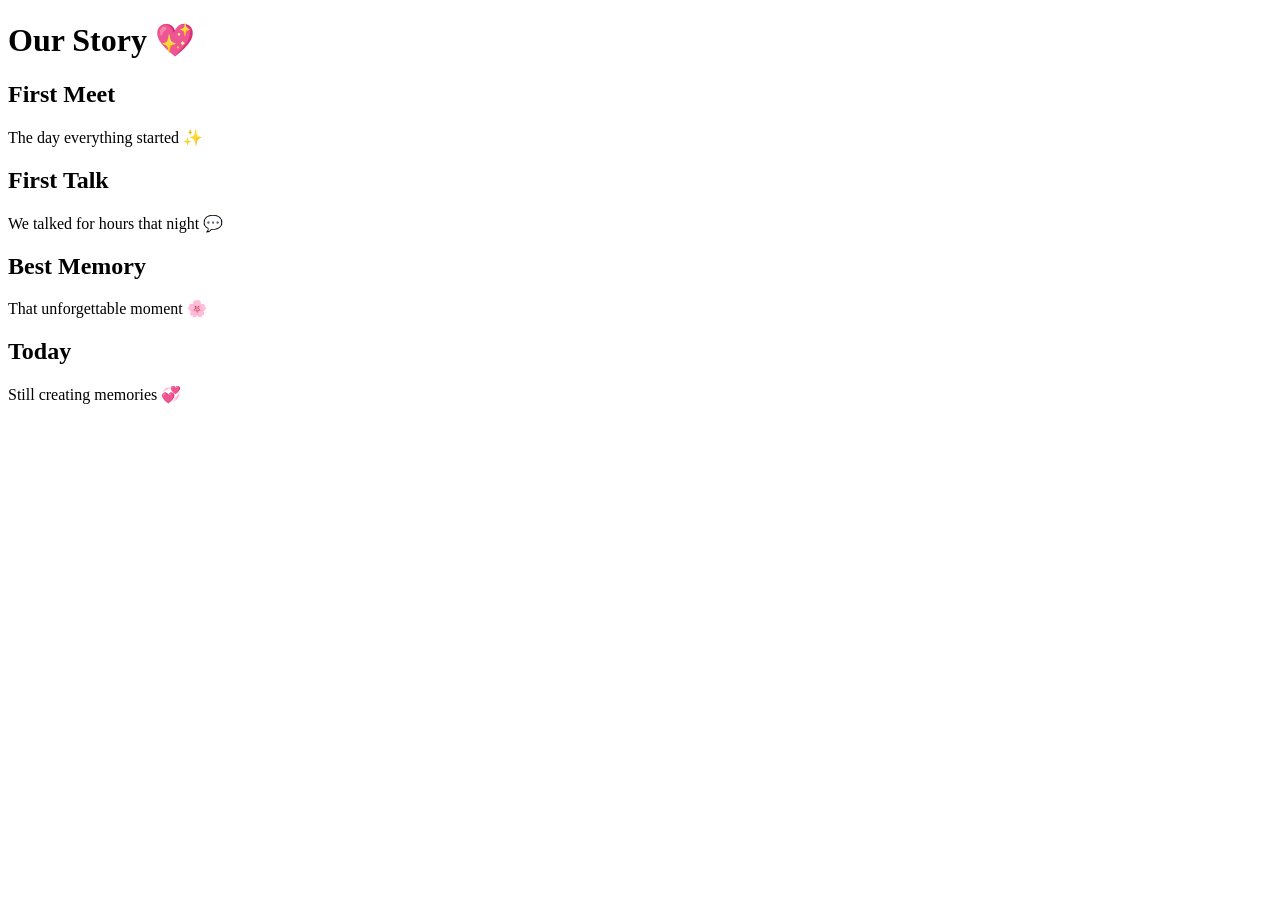
==== index.html @ 2d549c33 "Add files via upload" ====
<!DOCTYPE html>
<html lang="en">
<head>
  <meta charset="UTF-8">
  <meta name="viewport" content="width=device-width, initial-scale=1.0">
  <title>Our Timeline</title>
  <link rel="stylesheet" href="style.css">
</head>
<body>

  <h1 class="title">Our Story 💖</h1>

  <div class="timeline">

    <div class="timeline-item">
      <div class="dot"></div>
      <div class="content">
        <h2>First Meet</h2>
        <p>The day everything started ✨</p>
      </div>
    </div>

    <div class="timeline-item">
      <div class="dot"></div>
      <div class="content">
        <h2>First Talk</h2>
        <p>We talked for hours that night 💬</p>
      </div>
    </div>

    <div class="timeline-item">
      <div class="dot"></div>
      <div class="content">
        <h2>Best Memory</h2>
        <p>That unforgettable moment 🌸</p>
      </div>
    </div>

    <div class="timeline-item">
      <div class="dot"></div>
      <div class="content">
        <h2>Today</h2>
        <p>Still creating memories 💞</p>
      </div>
    </div>

  </div>

<script src="script.js"></script>
</body>
</html>
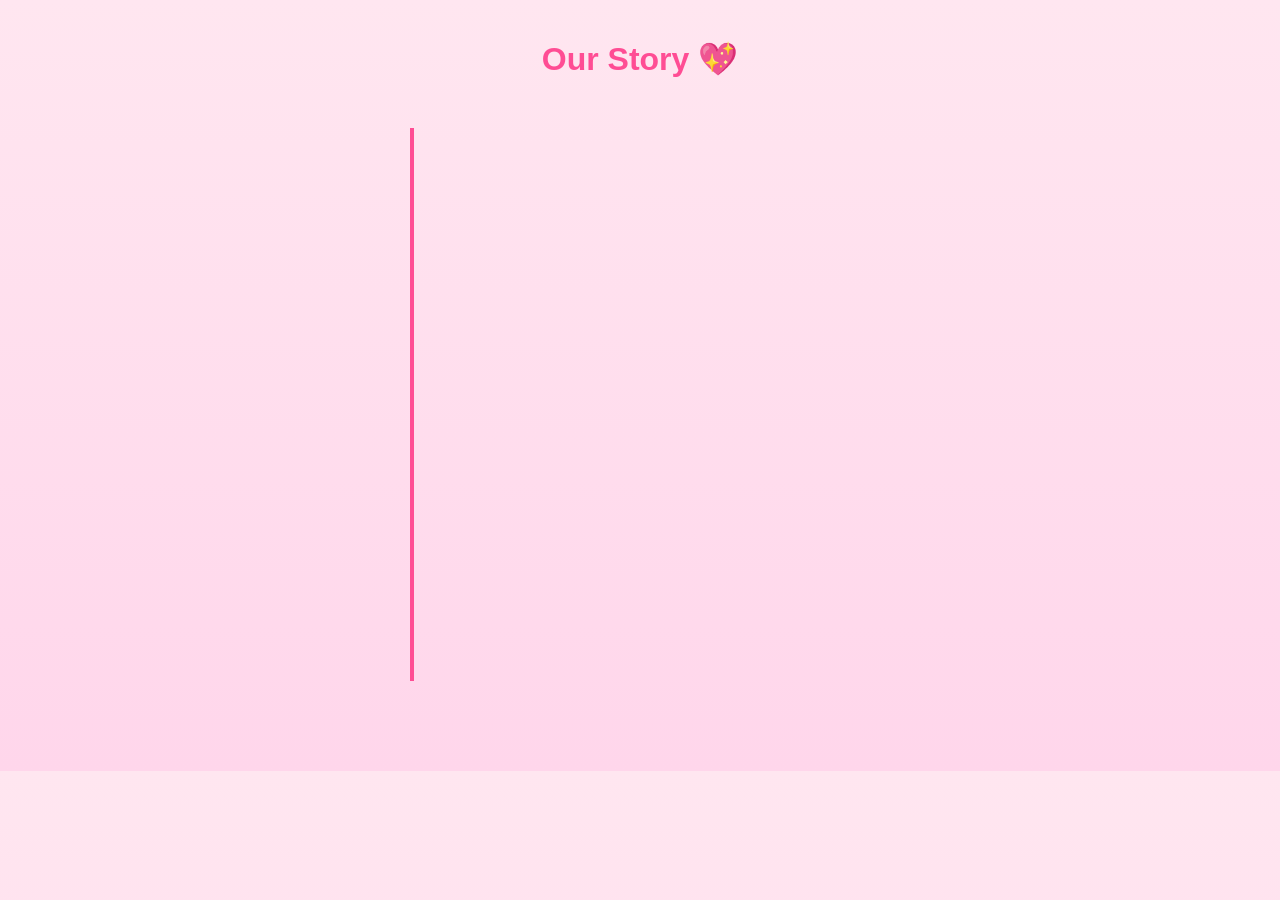
==== commit 5c2c3a1e: "fixed paths" ====
--- a/index.html
+++ b/index.html
@@ -4,7 +4,7 @@
   <meta charset="UTF-8">
   <meta name="viewport" content="width=device-width, initial-scale=1.0">
   <title>Our Timeline</title>
-  <link rel="stylesheet" href="style.css">
+  <link rel="stylesheet" href="./timestyle.css">
 </head>
 <body>
 
@@ -46,6 +46,6 @@
 
   </div>
 
-<script src="script.js"></script>
+<script src="./timescript.js"></script>
 </body>
 </html>
--- a/timestyle.css
+++ b/timestyle.css
@@ -0,0 +1,79 @@
+* {
+  margin: 0;
+  padding: 0;
+  box-sizing: border-box;
+  font-family: "Poppins", sans-serif;
+}
+
+body {
+  background: linear-gradient(to bottom, #ffe6f0, #ffd6eb);
+  padding: 40px 20px;
+}
+
+.title {
+  text-align: center;
+  font-size: 2rem;
+  margin-bottom: 50px;
+  color: #ff4d94;
+}
+
+/* Timeline container */
+.timeline {
+  position: relative;
+  max-width: 500px;
+  margin: auto;
+}
+
+/* Vertical line */
+.timeline::before {
+  content: "";
+  position: absolute;
+  left: 20px;
+  top: 0;
+  width: 4px;
+  height: 100%;
+  background: #ff4d94;
+}
+
+/* Each item */
+.timeline-item {
+  position: relative;
+  margin-bottom: 50px;
+  padding-left: 60px;
+  opacity: 0;
+  transform: translateY(40px);
+  transition: 0.6s ease;
+}
+
+.timeline-item.show {
+  opacity: 1;
+  transform: translateY(0);
+}
+
+/* Dot */
+.dot {
+  position: absolute;
+  left: 12px;
+  width: 16px;
+  height: 16px;
+  background: #ff4d94;
+  border-radius: 50%;
+}
+
+/* Content box */
+.content {
+  background: white;
+  padding: 20px;
+  border-radius: 15px;
+  box-shadow: 0 5px 15px rgba(0,0,0,0.1);
+}
+
+.content h2 {
+  margin-bottom: 10px;
+  color: #ff4d94;
+}
+
+.content p {
+  font-size: 0.95rem;
+  line-height: 1.5;
+}
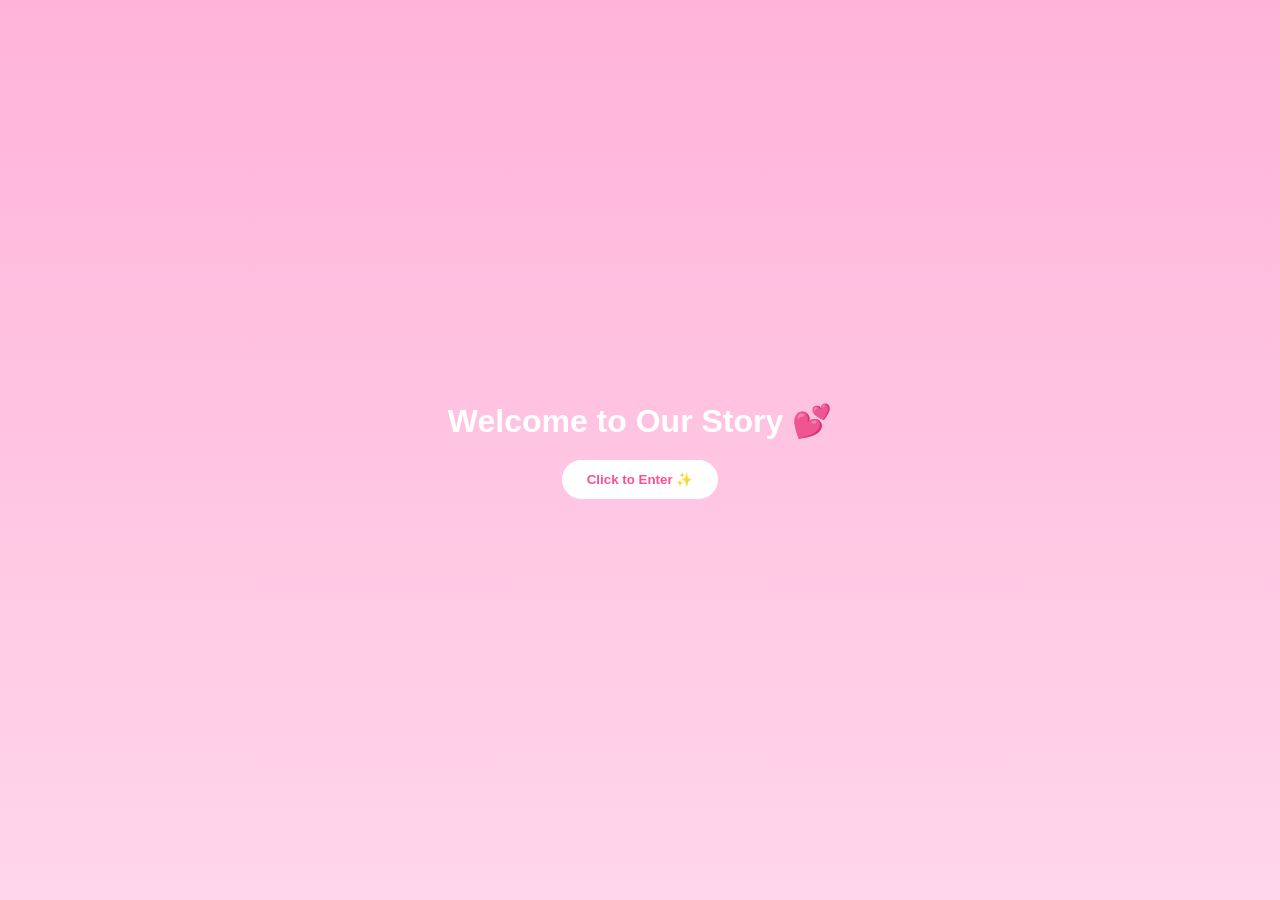
==== commit 9615e093: "made changes" ====
--- a/index.html
+++ b/index.html
@@ -2,50 +2,75 @@
 <html lang="en">
 <head>
   <meta charset="UTF-8">
+  <title>Our Timeline 💖</title>
   <meta name="viewport" content="width=device-width, initial-scale=1.0">
-  <title>Our Timeline</title>
-  <link rel="stylesheet" href="./timestyle.css">
+  <link rel="stylesheet" href="timestyle.css">
 </head>
 <body>
 
-  <h1 class="title">Our Story 💖</h1>
+<!-- Progress Bar -->
+<div class="progress-bar"></div>
 
-  <div class="timeline">
+<!-- Intro Screen -->
+<div class="intro-screen" id="intro">
+  <h1>Welcome to Our Story 💕</h1>
+  <button onclick="enterSite()">Click to Enter ✨</button>
+</div>
 
-    <div class="timeline-item">
-      <div class="dot"></div>
-      <div class="content">
-        <h2>First Meet</h2>
-        <p>The day everything started ✨</p>
+<div class="container">
+
+  <h1 class="main-title">Our Cute Timeline 💖</h1>
+
+  <!-- Timeline Item 1 -->
+  <div class="timeline-item" onclick="toggleItem(this)">
+    <div class="dot"></div>
+    <div class="content">
+      <h2>First Meet 💕</h2>
+      <div class="hidden-content">
+        <img src="firstmeet.JPG">
+        <p>This was the moment everything started 🥹✨</p>
       </div>
     </div>
+  </div>
 
-    <div class="timeline-item">
-      <div class="dot"></div>
-      <div class="content">
-        <h2>First Talk</h2>
-        <p>We talked for hours that night 💬</p>
+  <!-- Timeline Item 2 -->
+  <div class="timeline-item" onclick="toggleItem(this)">
+    <div class="dot"></div>
+    <div class="content">
+      <h2>First Talk 💌</h2>
+      <div class="hidden-content">
+        <img src="firsttalk.JPG">
+        <p>Who knew one conversation could mean so much? 💗</p>
       </div>
     </div>
+  </div>
 
-    <div class="timeline-item">
-      <div class="dot"></div>
-      <div class="content">
-        <h2>Best Memory</h2>
-        <p>That unforgettable moment 🌸</p>
+  <!-- Timeline Item 3 -->
+  <div class="timeline-item" onclick="toggleItem(this)">
+    <div class="dot"></div>
+    <div class="content">
+      <h2>Best Memory 🌸</h2>
+      <div class="hidden-content">
+        <img src="bestmemory.JPG">
+        <p>This day will always be my favorite 🫶</p>
       </div>
     </div>
+  </div>
 
-    <div class="timeline-item">
-      <div class="dot"></div>
-      <div class="content">
-        <h2>Today</h2>
-        <p>Still creating memories 💞</p>
+  <!-- Timeline Item 4 -->
+  <div class="timeline-item" onclick="toggleItem(this)">
+    <div class="dot"></div>
+    <div class="content">
+      <h2>Today ✨</h2>
+      <div class="hidden-content">
+        <img src="today.JPG">
+        <p>And we’re still writing our story… 💞</p>
       </div>
     </div>
-
   </div>
 
-<script src="./timescript.js"></script>
+</div>
+
+<script src="timescript.js"></script>
 </body>
 </html>
--- a/timestyle.css
+++ b/timestyle.css
@@ -2,78 +2,120 @@
   margin: 0;
   padding: 0;
   box-sizing: border-box;
-  font-family: "Poppins", sans-serif;
+  font-family: 'Poppins', sans-serif;
 }
 
 body {
-  background: linear-gradient(to bottom, #ffe6f0, #ffd6eb);
-  padding: 40px 20px;
+  background: linear-gradient(to bottom, #ffd6eb, #ffe6f5);
+  overflow-x: hidden;
 }
 
-.title {
-  text-align: center;
-  font-size: 2rem;
-  margin-bottom: 50px;
-  color: #ff4d94;
+/* Progress Bar */
+.progress-bar {
+  position: fixed;
+  top: 0;
+  left: 0;
+  height: 5px;
+  background: #ff4d94;
+  width: 0%;
+  z-index: 1000;
 }
 
-/* Timeline container */
-.timeline {
-  position: relative;
-  max-width: 500px;
+/* Intro Screen */
+.intro-screen {
+  position: fixed;
+  width: 100%;
+  height: 100vh;
+  background: linear-gradient(to bottom, #ffb3d9, #ffd6eb);
+  display: flex;
+  flex-direction: column;
+  justify-content: center;
+  align-items: center;
+  z-index: 2000;
+  text-align: center;
+}
+
+.intro-screen h1 {
+  font-size: 2rem;
+  color: white;
+}
+
+.intro-screen button {
+  margin-top: 20px;
+  padding: 12px 25px;
+  border: none;
+  border-radius: 25px;
+  background: white;
+  color: #ff4d94;
+  font-weight: bold;
+  cursor: pointer;
+}
+
+/* Container */
+.container {
+  padding: 80px 20px;
+  max-width: 600px;
   margin: auto;
 }
 
-/* Vertical line */
-.timeline::before {
-  content: "";
-  position: absolute;
-  left: 20px;
-  top: 0;
-  width: 4px;
-  height: 100%;
-  background: #ff4d94;
+.main-title {
+  text-align: center;
+  margin-bottom: 50px;
+  color: #ff3385;
 }
 
-/* Each item */
+/* Timeline */
 .timeline-item {
   position: relative;
-  margin-bottom: 50px;
-  padding-left: 60px;
-  opacity: 0;
-  transform: translateY(40px);
-  transition: 0.6s ease;
+  margin-bottom: 40px;
+  padding-left: 30px;
+  cursor: pointer;
 }
 
-.timeline-item.show {
-  opacity: 1;
-  transform: translateY(0);
-}
-
-/* Dot */
-.dot {
+.timeline-item .dot {
   position: absolute;
-  left: 12px;
-  width: 16px;
-  height: 16px;
+  left: 0;
+  top: 10px;
+  width: 15px;
+  height: 15px;
   background: #ff4d94;
   border-radius: 50%;
 }
 
-/* Content box */
-.content {
-  background: white;
-  padding: 20px;
-  border-radius: 15px;
-  box-shadow: 0 5px 15px rgba(0,0,0,0.1);
+.content h2 {
+  color: #ff3385;
 }
 
-.content h2 {
-  margin-bottom: 10px;
-  color: #ff4d94;
+.hidden-content {
+  max-height: 0;
+  overflow: hidden;
+  transition: 0.5s ease;
 }
 
-.content p {
-  font-size: 0.95rem;
-  line-height: 1.5;
+.timeline-item.active .hidden-content {
+  max-height: 600px;
+  margin-top: 15px;
 }
+
+.hidden-content img {
+  width: 100%;
+  border-radius: 12px;
+  margin: 10px 0;
+}
+
+.hidden-content p {
+  color: #444;
+}
+
+/* Floating Hearts */
+.heart {
+  position: fixed;
+  bottom: -10px;
+  font-size: 18px;
+  animation: floatUp 4s linear;
+}
+
+@keyframes floatUp {
+  from { transform: translateY(0); opacity: 1; }
+  to { transform: translateY(-100vh); opacity: 0; }
+}
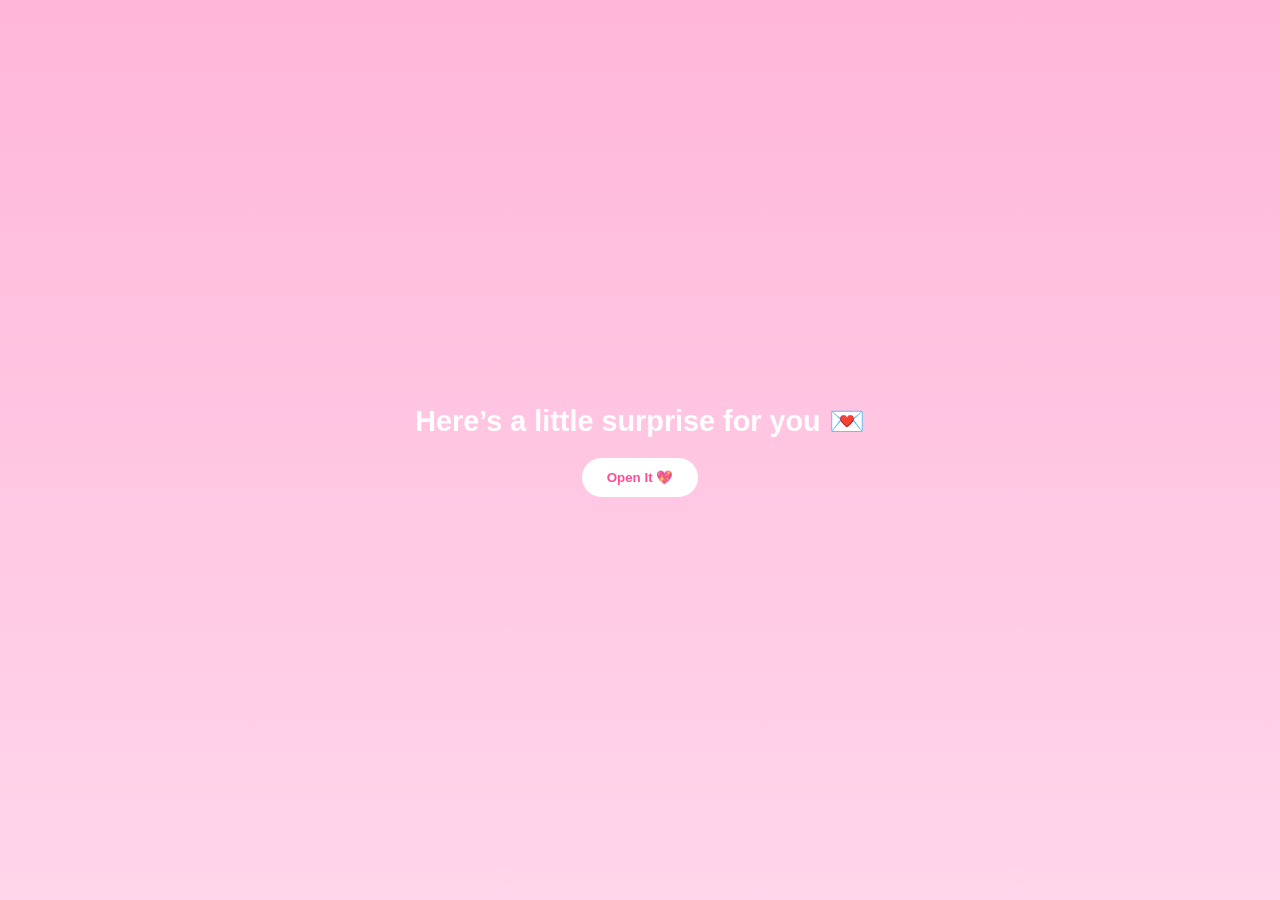
==== commit 1a34ff71: "changes made" ====
--- a/index.html
+++ b/index.html
@@ -2,67 +2,57 @@
 <html lang="en">
 <head>
   <meta charset="UTF-8">
-  <title>Our Timeline 💖</title>
+  <title>Our Little Story 💖</title>
   <meta name="viewport" content="width=device-width, initial-scale=1.0">
   <link rel="stylesheet" href="timestyle.css">
 </head>
 <body>
 
-<!-- Progress Bar -->
-<div class="progress-bar"></div>
-
-<!-- Intro Screen -->
+<!-- Surprise Intro -->
 <div class="intro-screen" id="intro">
-  <h1>Welcome to Our Story 💕</h1>
-  <button onclick="enterSite()">Click to Enter ✨</button>
+  <h1>Here’s a little surprise for you 💌</h1>
+  <button onclick="enterSite()">Open It 💖</button>
 </div>
 
 <div class="container">
 
-  <h1 class="main-title">Our Cute Timeline 💖</h1>
+  <h1 class="main-title">Our Mini Photo Book 📖💞</h1>
 
-  <!-- Timeline Item 1 -->
+  <!-- Timeline Item -->
   <div class="timeline-item" onclick="toggleItem(this)">
-    <div class="dot"></div>
-    <div class="content">
-      <h2>First Meet 💕</h2>
-      <div class="hidden-content">
+    <h2>First Meet 💕</h2>
+    <div class="hidden-content">
+      <div class="photo-card">
         <img src="firstmeet.JPG">
         <p>This was the moment everything started 🥹✨</p>
       </div>
     </div>
   </div>
 
-  <!-- Timeline Item 2 -->
   <div class="timeline-item" onclick="toggleItem(this)">
-    <div class="dot"></div>
-    <div class="content">
-      <h2>First Talk 💌</h2>
-      <div class="hidden-content">
+    <h2>First Talk 💌</h2>
+    <div class="hidden-content">
+      <div class="photo-card">
         <img src="firsttalk.JPG">
-        <p>Who knew one conversation could mean so much? 💗</p>
+        <p>One conversation changed everything 💗</p>
       </div>
     </div>
   </div>
 
-  <!-- Timeline Item 3 -->
   <div class="timeline-item" onclick="toggleItem(this)">
-    <div class="dot"></div>
-    <div class="content">
-      <h2>Best Memory 🌸</h2>
-      <div class="hidden-content">
+    <h2>Best Memory 🌸</h2>
+    <div class="hidden-content">
+      <div class="photo-card">
         <img src="bestmemory.JPG">
         <p>This day will always be my favorite 🫶</p>
       </div>
     </div>
   </div>
 
-  <!-- Timeline Item 4 -->
   <div class="timeline-item" onclick="toggleItem(this)">
-    <div class="dot"></div>
-    <div class="content">
-      <h2>Today ✨</h2>
-      <div class="hidden-content">
+    <h2>Today ✨</h2>
+    <div class="hidden-content">
+      <div class="photo-card">
         <img src="today.JPG">
         <p>And we’re still writing our story… 💞</p>
       </div>
--- a/timestyle.css
+++ b/timestyle.css
@@ -6,19 +6,8 @@
 }
 
 body {
-  background: linear-gradient(to bottom, #ffd6eb, #ffe6f5);
+  background: linear-gradient(to bottom, #ffe0ec, #ffd6eb);
   overflow-x: hidden;
-}
-
-/* Progress Bar */
-.progress-bar {
-  position: fixed;
-  top: 0;
-  left: 0;
-  height: 5px;
-  background: #ff4d94;
-  width: 0%;
-  z-index: 1000;
 }
 
 /* Intro Screen */
@@ -26,7 +15,7 @@
   position: fixed;
   width: 100%;
   height: 100vh;
-  background: linear-gradient(to bottom, #ffb3d9, #ffd6eb);
+  background: linear-gradient(to bottom, #ffb6d9, #ffd6eb);
   display: flex;
   flex-direction: column;
   justify-content: center;
@@ -36,25 +25,30 @@
 }
 
 .intro-screen h1 {
-  font-size: 2rem;
+  font-size: 1.8rem;
   color: white;
+  margin-bottom: 20px;
 }
 
 .intro-screen button {
-  margin-top: 20px;
   padding: 12px 25px;
   border: none;
-  border-radius: 25px;
+  border-radius: 30px;
   background: white;
   color: #ff4d94;
   font-weight: bold;
   cursor: pointer;
+  transition: 0.3s;
+}
+
+.intro-screen button:hover {
+  transform: scale(1.05);
 }
 
 /* Container */
 .container {
   padding: 80px 20px;
-  max-width: 600px;
+  max-width: 500px;
   margin: auto;
 }
 
@@ -64,28 +58,20 @@
   color: #ff3385;
 }
 
-/* Timeline */
+/* Timeline Items */
 .timeline-item {
-  position: relative;
-  margin-bottom: 40px;
-  padding-left: 30px;
+  margin-bottom: 35px;
   cursor: pointer;
+  text-align: center;
 }
 
-.timeline-item .dot {
-  position: absolute;
-  left: 0;
-  top: 10px;
-  width: 15px;
-  height: 15px;
-  background: #ff4d94;
-  border-radius: 50%;
+.timeline-item h2 {
+  color: #ff3385;
+  font-size: 1.2rem;
+  margin-bottom: 10px;
 }
 
-.content h2 {
-  color: #ff3385;
-}
-
+/* Hidden Content */
 .hidden-content {
   max-height: 0;
   overflow: hidden;
@@ -93,18 +79,32 @@
 }
 
 .timeline-item.active .hidden-content {
-  max-height: 600px;
-  margin-top: 15px;
+  max-height: 800px;
 }
 
-.hidden-content img {
-  width: 100%;
-  border-radius: 12px;
-  margin: 10px 0;
+/* Photo Card (Mini Photo Book Style) */
+.photo-card {
+  background: white;
+  padding: 15px;
+  border-radius: 15px;
+  box-shadow: 0 10px 20px rgba(0,0,0,0.1);
+  margin-top: 10px;
 }
 
-.hidden-content p {
+/* SAME SIZE IMAGES */
+.photo-card img {
+  width: 100%;
+  height: 300px;
+  object-fit: cover;
+  border-radius: 12px;
+}
+
+/* Bigger Text */
+.photo-card p {
+  font-size: 1rem;
+  margin-top: 10px;
   color: #444;
+  font-weight: 500;
 }
 
 /* Floating Hearts */
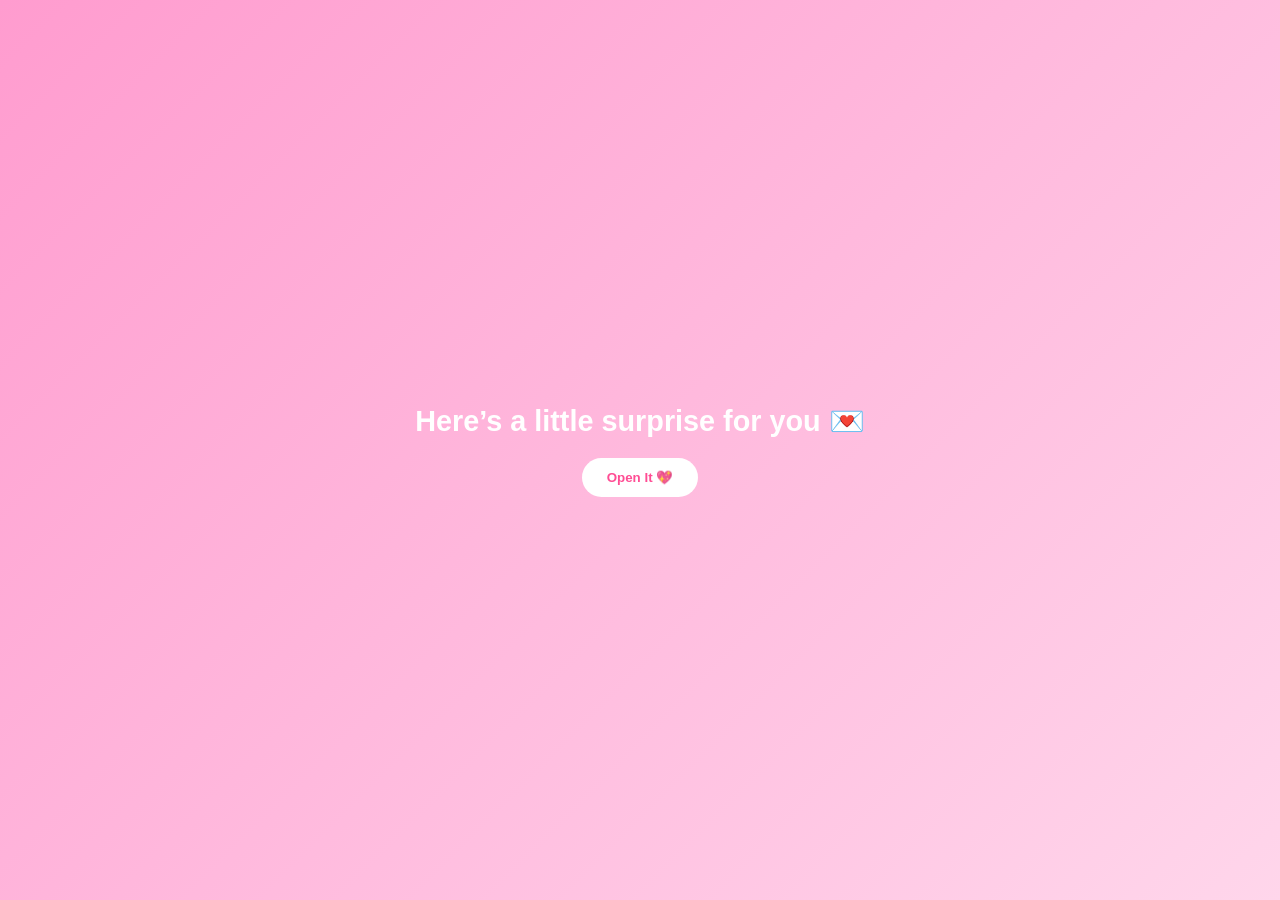
==== commit 7a06964d: "changed look" ====
--- a/index.html
+++ b/index.html
@@ -1,62 +1,83 @@
 <!DOCTYPE html>
 <html lang="en">
 <head>
-  <meta charset="UTF-8">
-  <title>Our Little Story 💖</title>
-  <meta name="viewport" content="width=device-width, initial-scale=1.0">
-  <link rel="stylesheet" href="timestyle.css">
+<meta charset="UTF-8">
+<meta name="viewport" content="width=device-width, initial-scale=1.0">
+<title>Our Little Photo Book 💖</title>
+<link rel="stylesheet" href="timestyle.css">
 </head>
+
 <body>
 
-<!-- Surprise Intro -->
-<div class="intro-screen" id="intro">
+<!-- Intro Screen -->
+<div class="intro" id="intro">
   <h1>Here’s a little surprise for you 💌</h1>
-  <button onclick="enterSite()">Open It 💖</button>
+  <button onclick="openBook()">Open It 💖</button>
 </div>
 
-<div class="container">
+<!-- Background Music -->
+<audio id="bgMusic" loop>
+  <source src="https://cdn.pixabay.com/download/audio/2022/03/15/audio_115b9e4e0e.mp3?filename=romantic-background-11069.mp3" type="audio/mpeg">
+</audio>
 
-  <h1 class="main-title">Our Mini Photo Book 📖💞</h1>
+<!-- Book Wrapper -->
+<div class="book-wrapper" id="bookWrapper">
 
-  <!-- Timeline Item -->
-  <div class="timeline-item" onclick="toggleItem(this)">
-    <h2>First Meet 💕</h2>
-    <div class="hidden-content">
-      <div class="photo-card">
+  <div class="book">
+
+    <!-- Page 1 -->
+    <div class="page">
+      <div class="front">
+        <h2>First Meet 💕</h2>
         <img src="firstmeet.JPG">
         <p>This was the moment everything started 🥹✨</p>
+        <span class="page-number">1</span>
       </div>
     </div>
+
+    <!-- Page 2 -->
+    <div class="page">
+      <div class="front">
+        <h2>First Talk 💌</h2>
+        <img src="firsttalk.JPG">
+        <p>One conversation changed everything 💗</p>
+        <span class="page-number">2</span>
+      </div>
+    </div>
+
+    <!-- Page 3 -->
+    <div class="page">
+      <div class="front">
+        <h2>Best Memory 🌸</h2>
+        <img src="bestmemory.JPG">
+        <p>This day will always be my favorite 🫶</p>
+        <span class="page-number">3</span>
+      </div>
+    </div>
+
+    <!-- Page 4 -->
+    <div class="page">
+      <div class="front">
+        <h2>Today ✨</h2>
+        <img src="today.JPG">
+        <p>And we’re still writing our story… 💞</p>
+        <span class="page-number">4</span>
+      </div>
+    </div>
+
+    <!-- Final Page -->
+    <div class="page">
+      <div class="front last-page">
+        <h1>To Be Continued… 💖</h1>
+        <p>This is only the beginning of us 🌷</p>
+      </div>
+    </div>
+
   </div>
 
-  <div class="timeline-item" onclick="toggleItem(this)">
-    <h2>First Talk 💌</h2>
-    <div class="hidden-content">
-      <div class="photo-card">
-        <img src="firsttalk.JPG">
-        <p>One conversation changed everything 💗</p>
-      </div>
-    </div>
-  </div>
-
-  <div class="timeline-item" onclick="toggleItem(this)">
-    <h2>Best Memory 🌸</h2>
-    <div class="hidden-content">
-      <div class="photo-card">
-        <img src="bestmemory.JPG">
-        <p>This day will always be my favorite 🫶</p>
-      </div>
-    </div>
-  </div>
-
-  <div class="timeline-item" onclick="toggleItem(this)">
-    <h2>Today ✨</h2>
-    <div class="hidden-content">
-      <div class="photo-card">
-        <img src="today.JPG">
-        <p>And we’re still writing our story… 💞</p>
-      </div>
-    </div>
+  <div class="controls">
+    <button onclick="prevPage()">⬅</button>
+    <button onclick="nextPage()">➡</button>
   </div>
 
 </div>
--- a/timestyle.css
+++ b/timestyle.css
@@ -6,116 +6,123 @@
 }
 
 body {
-  background: linear-gradient(to bottom, #ffe0ec, #ffd6eb);
-  overflow-x: hidden;
+  background: linear-gradient(135deg, #ffd6eb, #ffc2e0);
+  height: 100vh;
+  display: flex;
+  justify-content: center;
+  align-items: center;
+  overflow: hidden;
 }
 
-/* Intro Screen */
-.intro-screen {
+/* Intro */
+.intro {
   position: fixed;
   width: 100%;
   height: 100vh;
-  background: linear-gradient(to bottom, #ffb6d9, #ffd6eb);
+  background: linear-gradient(135deg, #ff9ccf, #ffd6eb);
   display: flex;
   flex-direction: column;
   justify-content: center;
   align-items: center;
-  z-index: 2000;
+  z-index: 10;
   text-align: center;
 }
 
-.intro-screen h1 {
+.intro h1 {
+  color: white;
   font-size: 1.8rem;
-  color: white;
   margin-bottom: 20px;
 }
 
-.intro-screen button {
+.intro button {
   padding: 12px 25px;
+  border-radius: 25px;
   border: none;
-  border-radius: 30px;
   background: white;
   color: #ff4d94;
   font-weight: bold;
   cursor: pointer;
-  transition: 0.3s;
 }
 
-.intro-screen button:hover {
-  transform: scale(1.05);
+/* Book */
+.book-wrapper {
+  display: none;
+  perspective: 2000px;
 }
 
-/* Container */
-.container {
-  padding: 80px 20px;
-  max-width: 500px;
-  margin: auto;
+.book {
+  width: 300px;
+  height: 420px;
+  position: relative;
 }
 
-.main-title {
+.page {
+  width: 100%;
+  height: 100%;
+  position: absolute;
+  transform-origin: left;
+  transition: transform 1s ease;
+  transform-style: preserve-3d;
+}
+
+.front {
+  position: absolute;
+  width: 100%;
+  height: 100%;
+  background: white;
+  border-radius: 15px;
+  padding: 20px;
+  box-shadow: 0 15px 30px rgba(0,0,0,0.2);
+  backface-visibility: hidden;
+  display: flex;
+  flex-direction: column;
+  align-items: center;
   text-align: center;
-  margin-bottom: 50px;
+}
+
+./* Polaroid Style */
+.page img {
+  width: 100%;
+  height: 220px;
+  object-fit: cover;
+  background: white;
+  padding: 10px 10px 40px 10px; /* extra bottom space */
+  border-radius: 8px;
+  box-shadow: 0 10px 20px rgba(0,0,0,0.25);
+  margin: 15px 0;
+  transition: transform 0.3s ease;
+}
+
+/* Slight tilt for scrapbook vibe */
+.page:nth-child(odd) img {
+  transform: rotate(-3deg);
+}
+
+.page:nth-child(even) img {
+  transform: rotate(3deg);
+}
+
+/* Cute hover effect */
+.page img:hover {
+  transform: scale(1.05) rotate(0deg);
+}
+
+
+.page h2 {
   color: #ff3385;
 }
 
-/* Timeline Items */
-.timeline-item {
-  margin-bottom: 35px;
-  cursor: pointer;
-  text-align: center;
+.page p {
+  font-size: 1.1rem;
+  margin-top: -30px;
+  font-weight: 500;
+  color: #444;
 }
 
-.timeline-item h2 {
-  color: #ff3385;
-  font-size: 1.2rem;
-  margin-bottom: 10px;
-}
 
-/* Hidden Content */
-.hidden-content {
-  max-height: 0;
-  overflow: hidden;
-  transition: 0.5s ease;
-}
-
-.timeline-item.active .hidden-content {
-  max-height: 800px;
-}
-
-/* Photo Card (Mini Photo Book Style) */
-.photo-card {
-  background: white;
-  padding: 15px;
-  border-radius: 15px;
-  box-shadow: 0 10px 20px rgba(0,0,0,0.1);
-  margin-top: 10px;
-}
-
-/* SAME SIZE IMAGES */
-.photo-card img {
-  width: 100%;
-  height: 300px;
-  object-fit: cover;
-  border-radius: 12px;
-}
-
-/* Bigger Text */
-.photo-card p {
-  font-size: 1rem;
-  margin-top: 10px;
-  color: #444;
-  font-weight: 500;
-}
-
-/* Floating Hearts */
-.heart {
-  position: fixed;
-  bottom: -10px;
-  font-size: 18px;
-  animation: floatUp 4s linear;
-}
-
-@keyframes floatUp {
-  from { transform: translateY(0); opacity: 1; }
-  to { transform: translateY(-100vh); opacity: 0; }
-}
+.page-number {
+  position: absolute;
+  bottom: 10px;
+  right: 20px;
+  font
+}
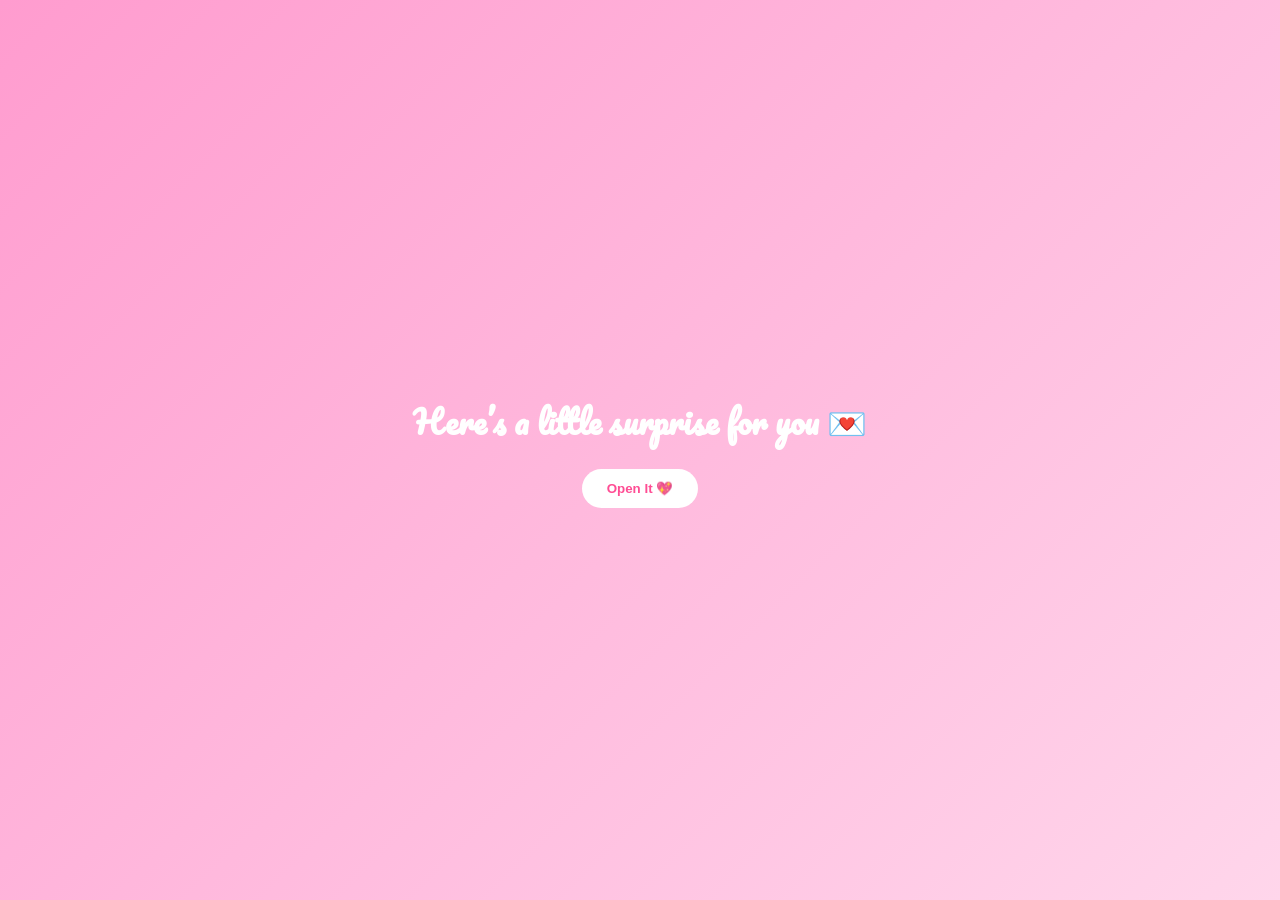
==== commit 2cddb396: "changed look" ====
--- a/index.html
+++ b/index.html
@@ -4,6 +4,10 @@
 <meta charset="UTF-8">
 <meta name="viewport" content="width=device-width, initial-scale=1.0">
 <title>Our Little Photo Book 💖</title>
+
+<!-- Google Fonts -->
+<link href="https://fonts.googleapis.com/css2?family=Pacifico&family=Poppins:wght@300;500&display=swap" rel="stylesheet">
+
 <link rel="stylesheet" href="timestyle.css">
 </head>
 
@@ -20,7 +24,6 @@
   <source src="https://cdn.pixabay.com/download/audio/2022/03/15/audio_115b9e4e0e.mp3?filename=romantic-background-11069.mp3" type="audio/mpeg">
 </audio>
 
-<!-- Book Wrapper -->
 <div class="book-wrapper" id="bookWrapper">
 
   <div class="book">
@@ -29,9 +32,11 @@
     <div class="page">
       <div class="front">
         <h2>First Meet 💕</h2>
-        <img src="firstmeet.JPG">
+        <div class="photo-frame">
+          <img src="firstmeet.JPG">
+          <div class="date">12.02.2024</div>
+        </div>
         <p>This was the moment everything started 🥹✨</p>
-        <span class="page-number">1</span>
       </div>
     </div>
 
@@ -39,9 +44,11 @@
     <div class="page">
       <div class="front">
         <h2>First Talk 💌</h2>
-        <img src="firsttalk.JPG">
+        <div class="photo-frame">
+          <img src="firsttalk.JPG">
+          <div class="date">18.02.2024</div>
+        </div>
         <p>One conversation changed everything 💗</p>
-        <span class="page-number">2</span>
       </div>
     </div>
 
@@ -49,9 +56,11 @@
     <div class="page">
       <div class="front">
         <h2>Best Memory 🌸</h2>
-        <img src="bestmemory.JPG">
+        <div class="photo-frame">
+          <img src="bestmemory.JPG">
+          <div class="date">05.04.2024</div>
+        </div>
         <p>This day will always be my favorite 🫶</p>
-        <span class="page-number">3</span>
       </div>
     </div>
 
@@ -59,9 +68,11 @@
     <div class="page">
       <div class="front">
         <h2>Today ✨</h2>
-        <img src="today.JPG">
-        <p>And we’re still writing our story… 💞</p>
-        <span class="page-number">4</span>
+        <div class="photo-frame">
+          <img src="today.JPG">
+          <div class="date">Now 💞</div>
+        </div>
+        <p>And we’re still writing our story…</p>
       </div>
     </div>
 
--- a/timestyle.css
+++ b/timestyle.css
@@ -2,7 +2,6 @@
   margin: 0;
   padding: 0;
   box-sizing: border-box;
-  font-family: 'Poppins', sans-serif;
 }
 
 body {
@@ -12,6 +11,7 @@
   justify-content: center;
   align-items: center;
   overflow: hidden;
+  font-family: 'Poppins', sans-serif;
 }
 
 /* Intro */
@@ -29,8 +29,9 @@
 }
 
 .intro h1 {
+  font-family: 'Pacifico', cursive;
   color: white;
-  font-size: 1.8rem;
+  font-size: 2rem;
   margin-bottom: 20px;
 }
 
@@ -51,8 +52,8 @@
 }
 
 .book {
-  width: 300px;
-  height: 420px;
+  width: 320px;
+  height: 450px;
   position: relative;
 }
 
@@ -69,7 +70,7 @@
   position: absolute;
   width: 100%;
   height: 100%;
-  background: white;
+  background: #fffafc;
   border-radius: 15px;
   padding: 20px;
   box-shadow: 0 15px 30px rgba(0,0,0,0.2);
@@ -80,49 +81,91 @@
   text-align: center;
 }
 
-./* Polaroid Style */
-.page img {
-  width: 100%;
+/* Handwritten Titles */
+.page h2 {
+  font-family: 'Pacifico', cursive;
+  color: #ff3385;
+  margin-bottom: 10px;
+}
+
+/* Polaroid Frame */
+.photo-frame {
+  position: relative;
+  background: white;
+  padding: 10px 10px 50px 10px;
+  border-radius: 8px;
+  box-shadow: 0 10px 20px rgba(0,0,0,0.25);
+  margin: 10px 0;
+}
+
+.photo-frame img {
+  width: 220px;
   height: 220px;
   object-fit: cover;
-  background: white;
-  padding: 10px 10px 40px 10px; /* extra bottom space */
-  border-radius: 8px;
-  box-shadow: 0 10px 20px rgba(0,0,0,0.25);
-  margin: 15px 0;
-  transition: transform 0.3s ease;
+  border-radius: 6px;
 }
 
-/* Slight tilt for scrapbook vibe */
-.page:nth-child(odd) img {
-  transform: rotate(-3deg);
+/* Tape effect */
+.photo-frame::before {
+  content: "";
+  position: absolute;
+  top: -10px;
+  left: 60px;
+  width: 80px;
+  height: 25px;
+  background: rgba(255,255,255,0.6);
+  transform: rotate(-5deg);
 }
 
-.page:nth-child(even) img {
-  transform: rotate(3deg);
+/* Date Stamp */
+.date {
+  position: absolute;
+  bottom: 10px;
+  right: 15px;
+  font-size: 0.9rem;
+  color: #888;
 }
 
-/* Cute hover effect */
-.page img:hover {
-  transform: scale(1.05) rotate(0deg);
+/* Cute message */
+.page p {
+  font-size: 1.1rem;
+  margin-top: 5px;
+  color: #444;
 }
 
+/* Floating Hearts */
+.front::after {
+  content: "💖 💕 ✨";
+  position: absolute;
+  bottom: 10px;
+  left: 15px;
+  font-size: 1rem;
+  opacity: 0.5;
+}
 
-.page h2 {
+/* Final Page */
+.last-page {
+  justify-content: center;
+}
+
+.last-page h1 {
+  font-family: 'Pacifico', cursive;
   color: #ff3385;
 }
 
-.page p {
-  font-size: 1.1rem;
-  margin-top: -30px;
-  font-weight: 500;
-  color: #444;
+/* Controls */
+.controls {
+  margin-top: 20px;
+  text-align: center;
 }
 
-
-.page-number {
-  position: absolute;
-  bottom: 10px;
-  right: 20px;
-  font
-}+.controls button {
+  padding: 8px 20px;
+  border: none;
+  border-radius: 20px;
+  background: #ff4d94;
+  color: white;
+  margin: 0 10px;
+  font-size: 18px;
+  cursor: pointer;
+}
